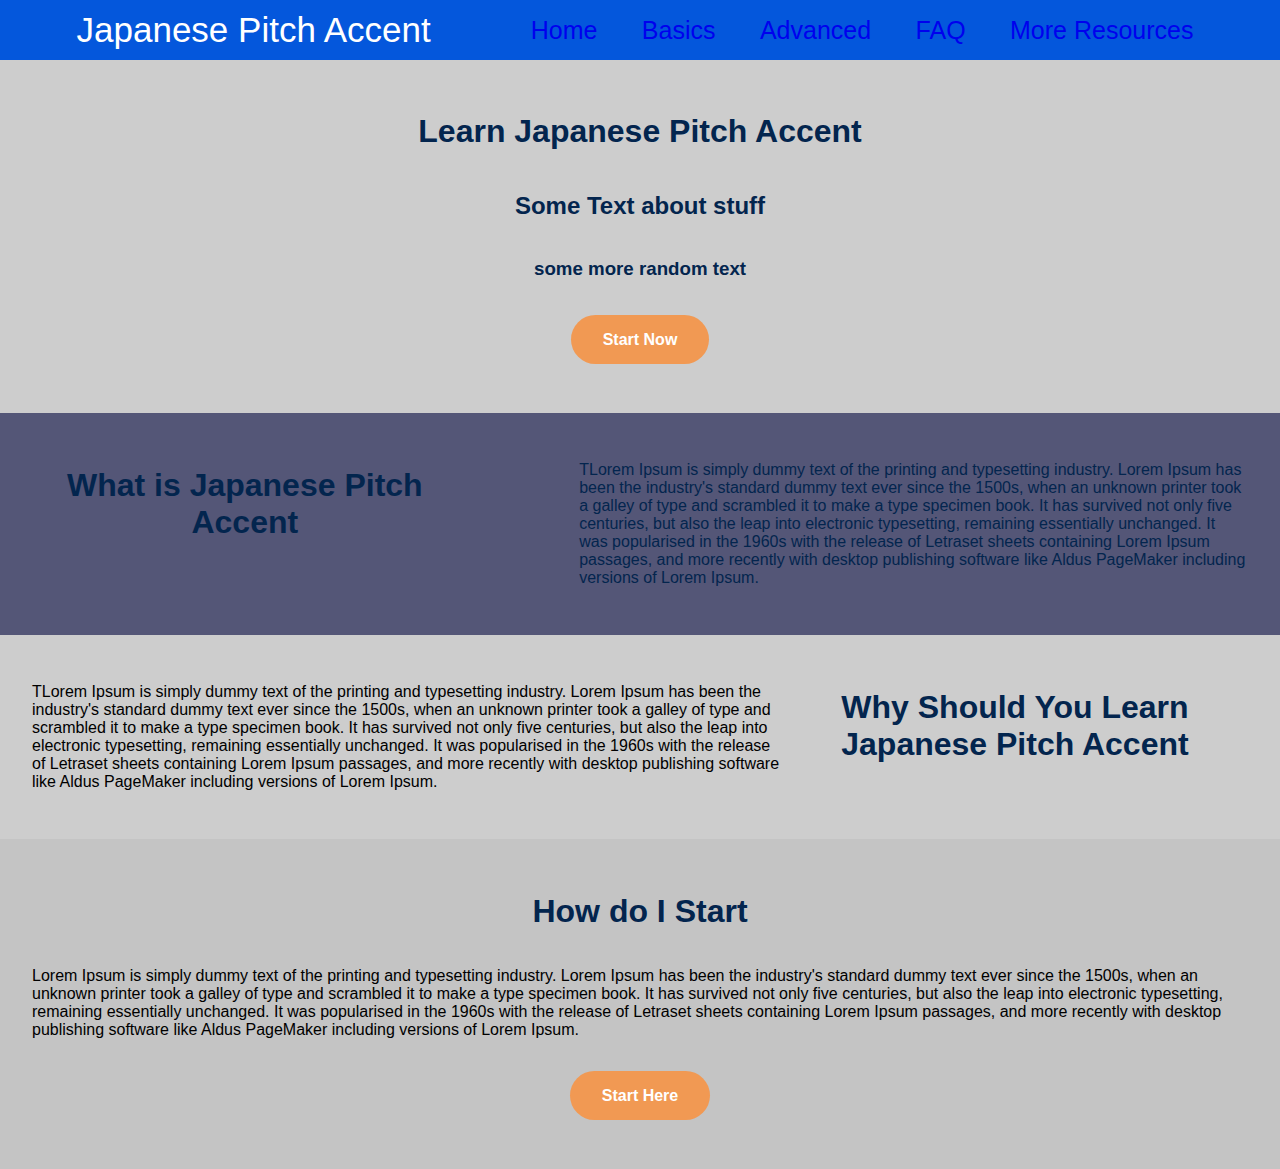
==== index.html @ c9633d2d "Add files via upload" ====
<!DOCTYPE html>
<html lang="en">
<head>
    <meta charset="UTF-8">
    <meta http-equiv="X-UA-Compatible" content="IE=edge">
    <meta name="viewport" content="width=device-width, initial-scale=1.0">
    <title>Japanese Pitch Accent</title>
    <link rel="stylesheet" href="home.css">
</head>
<body>
    <header>
            <div class="container">
                <div class="header-left">
                    <a href="index.html">Japanese Pitch Accent</a>
                </div>
                <div class="header-right">
                    <nav>
                        <ul>
                            <li><a class="link" href="index.html">Home</a></li>
                            <li><a class="link" href="basics.html">Basics</a></li>
                            <li><a class="link" href="advanced.html">Advanced</a></li>
                            <li><a class="link" href="faq.html">FAQ</a></li>
                            <li><a class="link" href="resources.html">More Resources</a></li>
                        </ul>
                    </nav>
                </div>
            </div>
    </header>
    <div class="top-wrapper">
        <h1>Learn Japanese Pitch Accent</h1>
        <h2>Some Text about stuff</h2>
        <h3>some more random text</h3>

        <div class="btn-wrapper">

            <a href="basics.html" class="btn">Start Now</a>

        </div>


    </div>
    <div class="intro-wrapper">
        <div class="intro-left">
            <h1>What is Japanese Pitch Accent</h1>
            <img src="images/nihongo.png" alt="" style="width: 100%;">
        </div>  
        <div class="intro-right">
        <p>TLorem Ipsum is simply dummy text of the printing 
            and typesetting industry. Lorem Ipsum has been the
             industry's standard dummy text ever since the 
             1500s, when an unknown printer took a galley 
             of type and scrambled it to make a type specimen 
             book. It has survived not only five centuries, 
             but also the leap into electronic typesetting, 
             remaining essentially unchanged. It was popularised 
             in the 1960s with the release of Letraset sheets
              containing Lorem Ipsum passages, and more recently
               with desktop publishing software like Aldus PageMaker 
               including versions of Lorem Ipsum.</p>
        </div>  
    </div>
    <div class="info-wrapper">
        
        <h1>Why Should You Learn Japanese Pitch Accent</h1>
        <p>TLorem Ipsum is simply dummy text of the printing 
            and typesetting industry. Lorem Ipsum has been the
             industry's standard dummy text ever since the 
             1500s, when an unknown printer took a galley 
             of type and scrambled it to make a type specimen 
             book. It has survived not only five centuries, 
             but also the leap into electronic typesetting, 
             remaining essentially unchanged. It was popularised 
             in the 1960s with the release of Letraset sheets
              containing Lorem Ipsum passages, and more recently
               with desktop publishing software like Aldus PageMaker 
               including versions of Lorem Ipsum.</p>

    </div>
    <div class="action-wrapper">
        <h1>How do I Start</h1>
        <p>Lorem Ipsum is simply dummy text of the printing 
            and typesetting industry. Lorem Ipsum has been the
            industry's standard dummy text ever since the 
            1500s, when an unknown printer took a galley 
            of type and scrambled it to make a type specimen 
            book. It has survived not only five centuries, 
            but also the leap into electronic typesetting, 
            remaining essentially unchanged. It was popularised 
            in the 1960s with the release of Letraset sheets
            containing Lorem Ipsum passages, and more recently
            with desktop publishing software like Aldus PageMaker 
            including versions of Lorem Ipsum.</p>

        <div class="btn-wrapper">

            <a href="basics.html" class="btn">Start Here</a>

        </div>

    </div>
</body>
</html>
---- home.css ----
* {
    box-sizing: border-box;
}


a {
    text-decoration: none;
}

a:visited {
    text-decoration: none;
}

body {
    height: 1500;
    margin: 0;
    font-family: Arial, Helvetica, sans-serif;
    width: auto;
}   

header {
    height: 60px;
    width: 100%;
    display:flex;
    align-items: center;
    background-color: #0457DC;
    position: sticky;
    top: 0;
    z-index: 100;
}


.header-right a:visited { 
    text-decoration: none;
    color: currentColor; 
   }

.header-right a:hover {
    text-decoration: underline;
    color: rgb(211, 212, 212);
  }

.container {
    width: auto;
    padding: 0 15px;
    margin: 0 auto;
  }

.header-right {
    float: right;
    padding: 15px;
}

.header-left {
    float: left;
    margin: 25px;
}

.header-right li {
    font: Arial;
    font-size: 25px;
    font-weight: normal;
    margin: 10px;
    padding: 10px;
    display: inline;
    color: white;
}

.header-left a {
    font: Arial;
    font-size: 35px;
    color: white;
    text-decoration: none;
}

.top-wrapper {
    display: flex;
    flex-direction: column;
    color: #03254E;
    background-color: #CDCDCD;
    align-items: center;
    text-align: center;
    padding: 2em;
}

.btn {
    font-size: 1rem;
    font-weight: bold;
    color: white;
    background-color: #F19953;
    border-radius: 2em;
    padding: 1em 2em;
}

.btn-wrapper {
    padding: 2em;
}

.intro-wrapper {
    display: flex;
    background-color: #545677;
    color: #03254E;
    padding: 2em;
    flex-wrap: wrap;
    justify-content: space-between;
}

.intro-left {
    display: flex;
    flex-direction: column;
    align-items: center;
    text-align: center;
    flex-basis: 35%;

}

.intro-left img {
    background-color: white;
    border-radius: 2em;
}

.intro-right {
    flex-basis: 55%;
}

.info-wrapper {
    display: flex;
    padding: 2em;
    background-color: #CDCDCD;
    justify-content: space-between;
}

.info-wrapper h1 {
    flex: 1;
    color: #03254E;
    order: 2;
    text-align: center;
    flex-basis: 35%;
}

.info-wrapper p {
    flex: 2;
    order: 1;
    flex-basis: 55%;
}

.action-wrapper {
    display: flex;
    padding: 2em;
    background-color: #C4C4C4;
    flex-direction: column;
    align-items: center;
}

.action-wrapper h1 {
    color: #03254E;
}
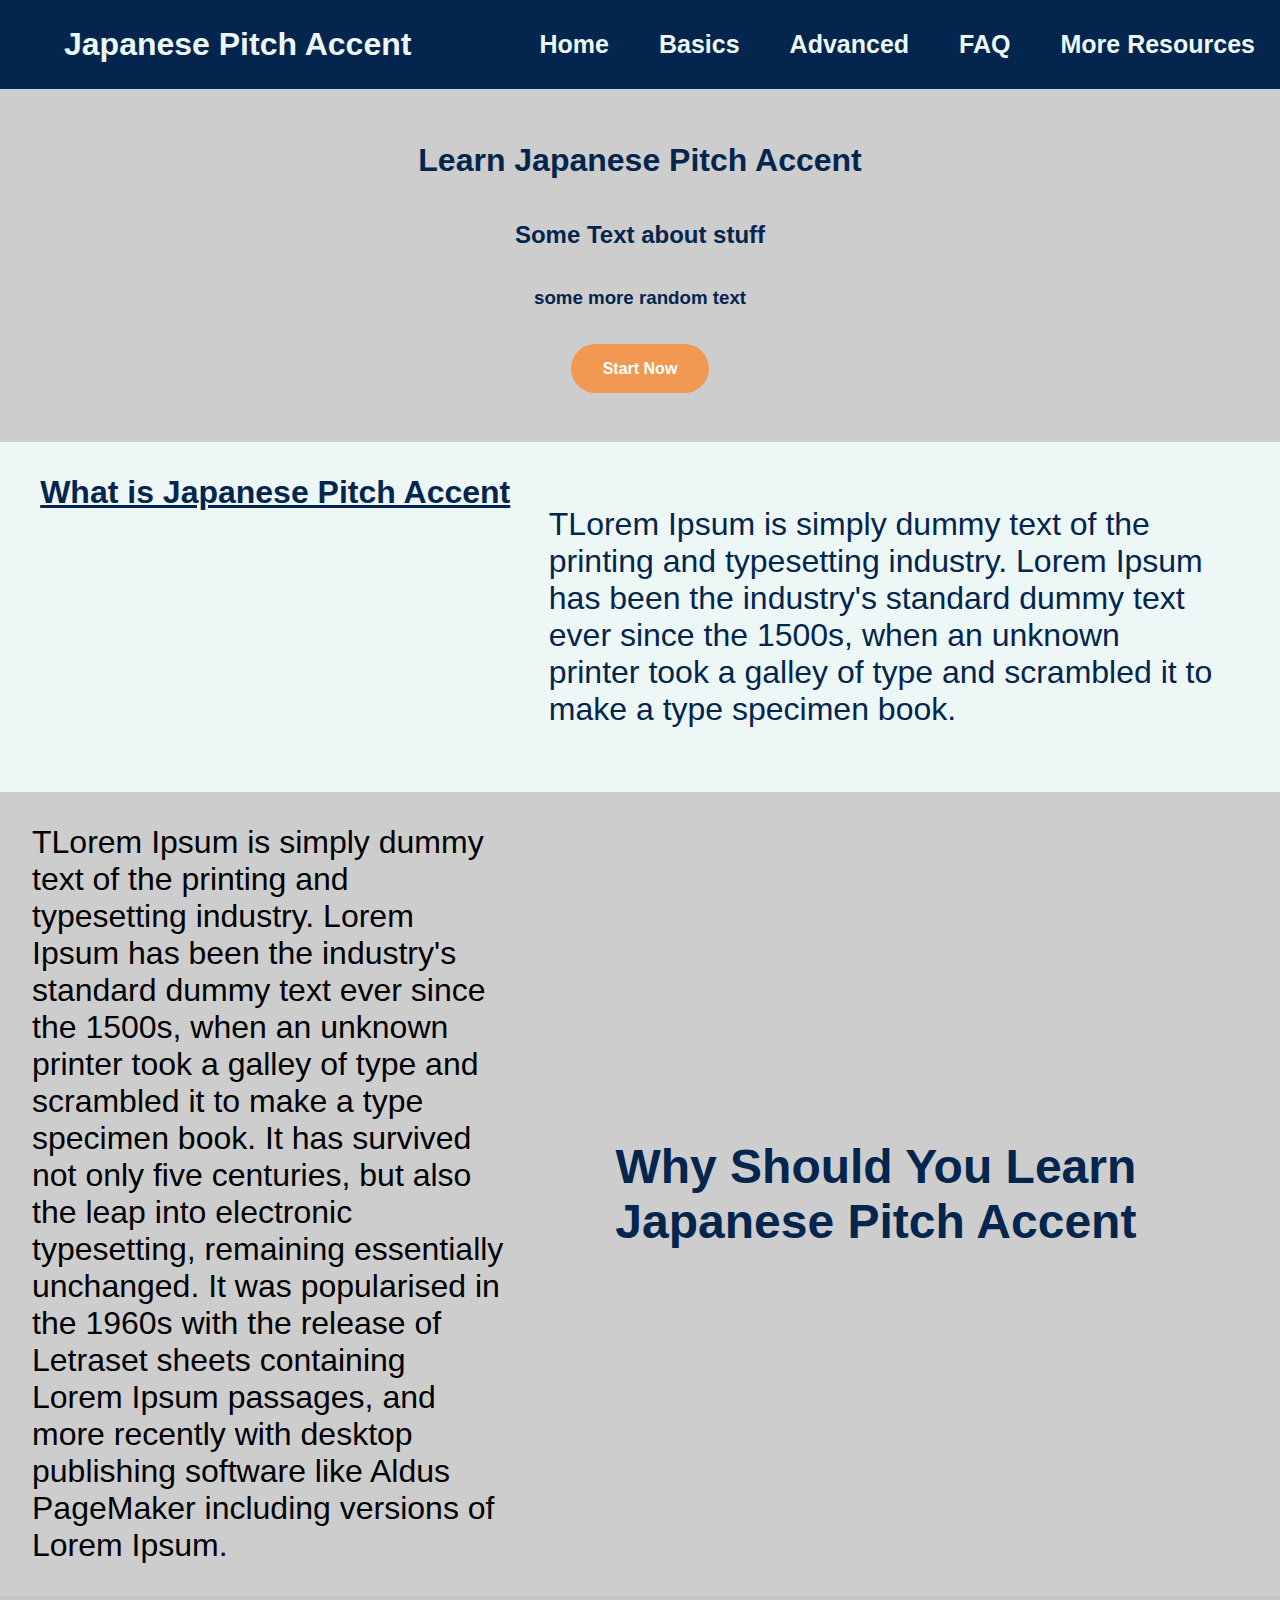
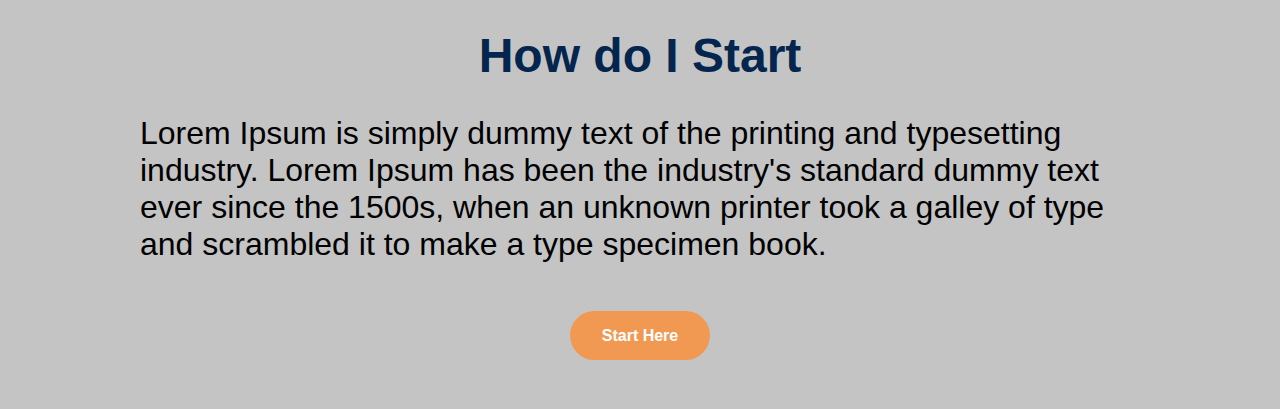
==== commit 966a4fd0: "Add files via upload" ====
--- a/index.html
+++ b/index.html
@@ -9,35 +9,24 @@
 </head>
 <body>
     <header>
-            <div class="container">
-                <div class="header-left">
-                    <a href="index.html">Japanese Pitch Accent</a>
-                </div>
-                <div class="header-right">
-                    <nav>
-                        <ul>
-                            <li><a class="link" href="index.html">Home</a></li>
-                            <li><a class="link" href="basics.html">Basics</a></li>
-                            <li><a class="link" href="advanced.html">Advanced</a></li>
-                            <li><a class="link" href="faq.html">FAQ</a></li>
-                            <li><a class="link" href="resources.html">More Resources</a></li>
-                        </ul>
-                    </nav>
-                </div>
-            </div>
+        <h1 id="logo"><a href="index.html">Japanese Pitch Accent</a></h1> 
+        <nav>
+            <ul>
+                <li><a href="index.html" class="nav-btn">Home</a></li>
+                <li><a href="basics.html" class="nav-btn">Basics</a></li>
+                <li><a href="advanced.html" class="nav-btn">Advanced</a></li>
+                <li><a href="faq.html" class="nav-btn">FAQ</a></li>
+                <li><a href="resources.html" class="nav-btn">More Resources</a></li>
+            </ul>
+        </nav>
     </header>
     <div class="top-wrapper">
         <h1>Learn Japanese Pitch Accent</h1>
         <h2>Some Text about stuff</h2>
         <h3>some more random text</h3>
-
         <div class="btn-wrapper">
-
             <a href="basics.html" class="btn">Start Now</a>
-
         </div>
-
-
     </div>
     <div class="intro-wrapper">
         <div class="intro-left">
@@ -50,13 +39,9 @@
              industry's standard dummy text ever since the 
              1500s, when an unknown printer took a galley 
              of type and scrambled it to make a type specimen 
-             book. It has survived not only five centuries, 
-             but also the leap into electronic typesetting, 
-             remaining essentially unchanged. It was popularised 
-             in the 1960s with the release of Letraset sheets
-              containing Lorem Ipsum passages, and more recently
-               with desktop publishing software like Aldus PageMaker 
-               including versions of Lorem Ipsum.</p>
+             book.
+             
+        </p>
         </div>  
     </div>
     <div class="info-wrapper">
@@ -83,13 +68,7 @@
             industry's standard dummy text ever since the 
             1500s, when an unknown printer took a galley 
             of type and scrambled it to make a type specimen 
-            book. It has survived not only five centuries, 
-            but also the leap into electronic typesetting, 
-            remaining essentially unchanged. It was popularised 
-            in the 1960s with the release of Letraset sheets
-            containing Lorem Ipsum passages, and more recently
-            with desktop publishing software like Aldus PageMaker 
-            including versions of Lorem Ipsum.</p>
+            book.</p>
 
         <div class="btn-wrapper">
 
--- a/home.css
+++ b/home.css
@@ -3,13 +3,17 @@
 }
 
 
-a {
+a, a:hover, a:focus, a:active {
     text-decoration: none;
+    color: inherit;
 }
 
-a:visited {
-    text-decoration: none;
+nav ul {
+    list-style: none;
+    margin: 0px;
+    padding: 0px;
 }
+
 
 body {
     height: 1500;
@@ -18,64 +22,64 @@
     width: auto;
 }   
 
+
+
 header {
-    height: 60px;
-    width: 100%;
-    display:flex;
+    display: flex;
     align-items: center;
-    background-color: #0457DC;
-    position: sticky;
-    top: 0;
-    z-index: 100;
+
+    background-color: #03254E;
+    
+    padding-left: 2em;
+
+    
+}
+
+nav ul{
+    display: flex;
 }
 
 
-.header-right a:visited { 
-    text-decoration: none;
-    color: currentColor; 
-   }
-
-.header-right a:hover {
-    text-decoration: underline;
+nav a:hover {
     color: rgb(211, 212, 212);
-  }
-
-.container {
-    width: auto;
-    padding: 0 15px;
-    margin: 0 auto;
-  }
-
-.header-right {
-    float: right;
-    padding: 15px;
+    box-sizing: border-box;
+    border-bottom: 5px solid #F19953;
 }
 
-.header-left {
-    float: left;
-    margin: 25px;
+
+#logo {
+    flex: 1;  
+    color: #EDF7F6;
+    margin: 0;
+    padding-left: 1em;
 }
 
-.header-right li {
-    font: Arial;
-    font-size: 25px;
-    font-weight: normal;
-    margin: 10px;
-    padding: 10px;
-    display: inline;
-    color: white;
+#logo a {
+    transition: color 0.3s ease-out;
 }
 
-.header-left a {
-    font: Arial;
-    font-size: 35px;
-    color: white;
-    text-decoration: none;
+#logo a:hover {
+    color: #F19953;
+}
+
+nav li {    
+    color: #EDF7F6;
+    font-size: 25px;
+    font-weight: 600;
+}
+
+.nav-btn {
+    display: flex;        
+    padding: 1em;
+    border-bottom: 5px solid #03254E;
+    border-top: 5px solid #03254E;
+
 }
 
 .top-wrapper {
     display: flex;
     flex-direction: column;
+    width: 100%;
     color: #03254E;
     background-color: #CDCDCD;
     align-items: center;
@@ -98,7 +102,7 @@
 
 .intro-wrapper {
     display: flex;
-    background-color: #545677;
+    background-color: #EDF7F6;
     color: #03254E;
     padding: 2em;
     flex-wrap: wrap;
@@ -110,8 +114,14 @@
     flex-direction: column;
     align-items: center;
     text-align: center;
-    flex-basis: 35%;
+    flex-basis: 40%;
 
+}
+
+.intro-left h1 {
+    text-decoration: underline;
+    padding-bottom: 1em;
+    margin: 0;
 }
 
 .intro-left img {
@@ -120,7 +130,10 @@
 }
 
 .intro-right {
+    display: flex;
     flex-basis: 55%;
+    font-size: 2em;
+    margin: auto;
 }
 
 .info-wrapper {
@@ -131,17 +144,17 @@
 }
 
 .info-wrapper h1 {
-    flex: 1;
     color: #03254E;
     order: 2;
+    font-size: 3em;
     text-align: center;
-    flex-basis: 35%;
+    margin: auto;
 }
 
 .info-wrapper p {
-    flex: 2;
-    order: 1;
     flex-basis: 55%;
+    font-size: 2em;
+    margin: auto;
 }
 
 .action-wrapper {
@@ -153,5 +166,14 @@
 }
 
 .action-wrapper h1 {
+    font-size: 3em;
+
     color: #03254E;
+    margin: 0;
+}
+
+
+.action-wrapper p {
+    font-size: 2em;
+    width: 1000px;
 }